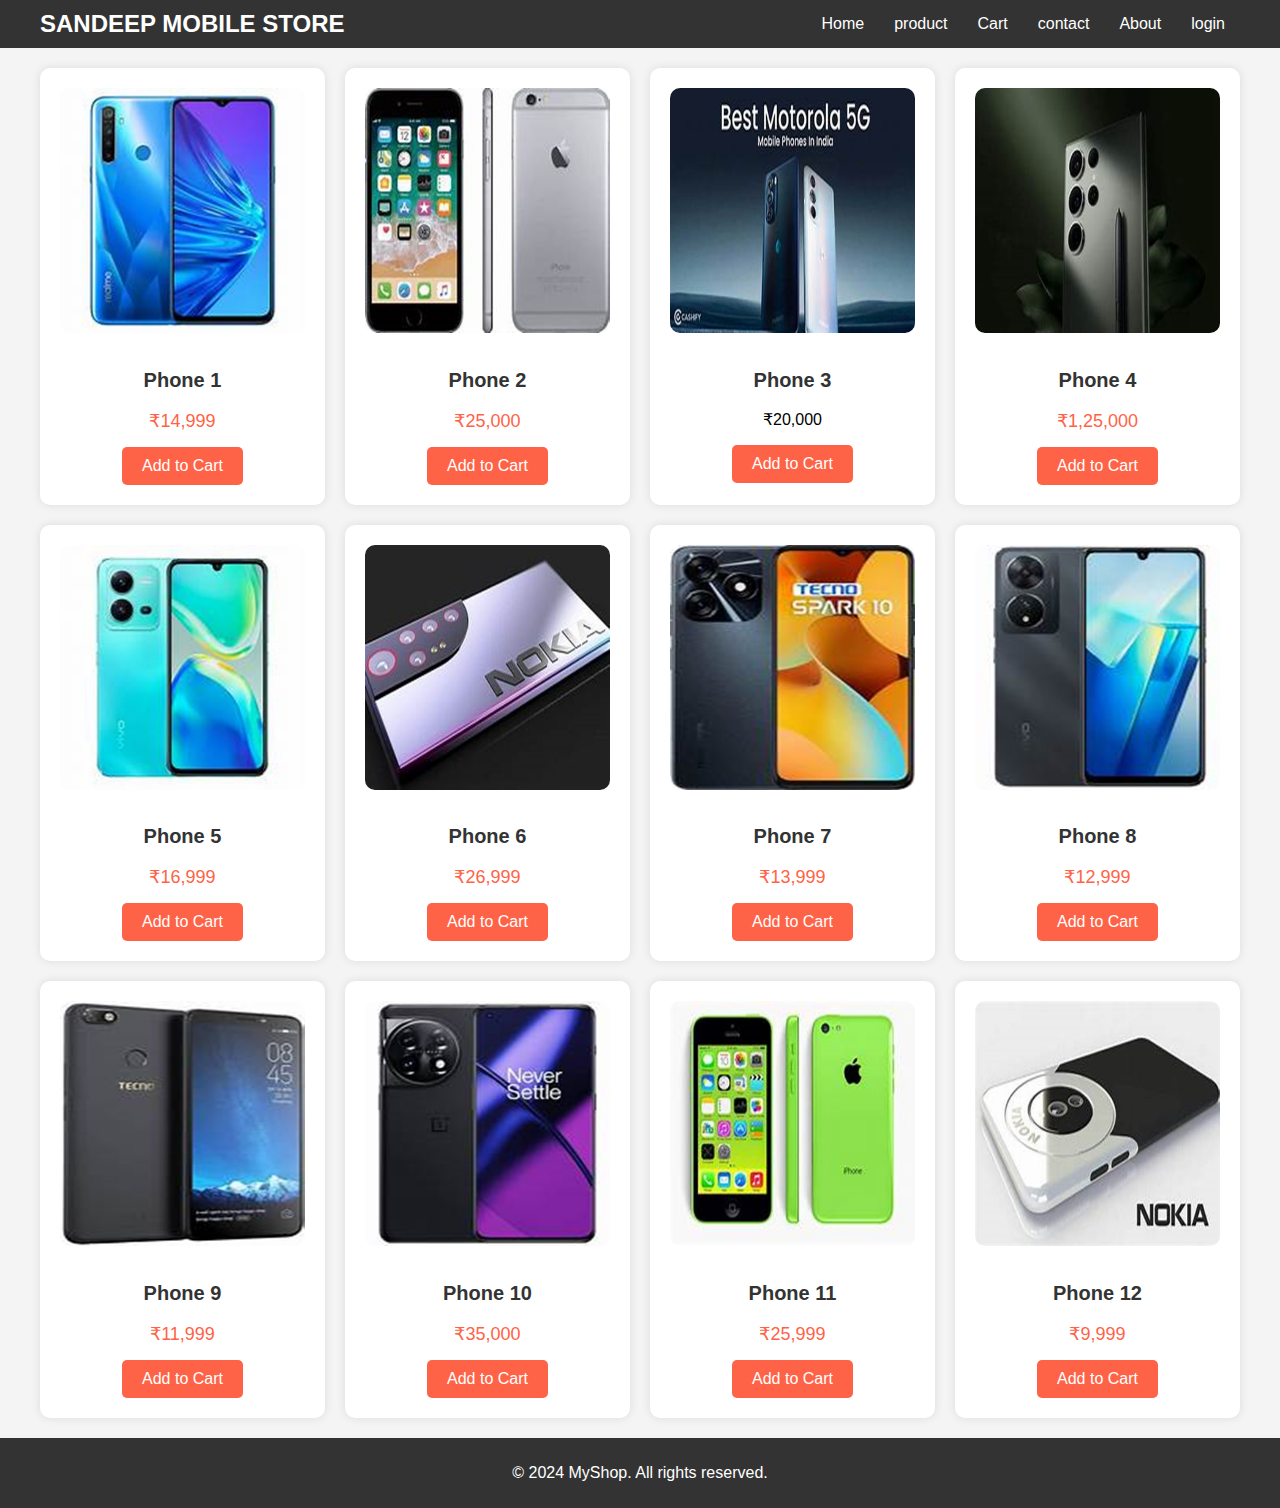
==== mobile website/index.html @ 0175fa06 "Add files via upload" ====
<!DOCTYPE html>
<html lang="en">
<head>
    <meta charset="UTF-8">
    <meta name="viewport" content="width=device-width, initial-scale=1.0">
    <title>Mobile eCommerce</title>
    <link rel="stylesheet" href="styles.css">
</head>
<body>
    <!-- Header -->
    <header>
        <nav class="navbar">
            <div class="logo">SANDEEP MOBILE STORE</div>
            <ul class="nav-links">
                
                 <li><a href="">Home</a></li>
                 <li><a href="products.html">product</a></li>   
                <li><a href="cart.html">Cart</a></li>   
                <li><a href="contact.html">contact</a></li>   
                <li><a href="about.html">About</a></li>
                <li><a href="login.html">login</a></li>
            </ul>
        </nav>
    </header>
    <!-- Product Listing -->
    <section class="products">
        <div class="product">
            <img src="sandy.pics/img.1.jpg" alt="Phone 1">
            <h2>Phone 1</h2>
            <p class="price">₹14,999</p>
            <button class="add-to-cart">Add to Cart</button>
        </div>

        <div class="product">
            <img src="sandy.pics/img.3.jpg" alt="Phone 2">
            <h2>Phone 2</h2>
            <p class="price">₹25,000</p>
            <button class="add-to-cart">Add to Cart</button>
        </div>

        <div class="product">
            <img src="sandy.pics/img.4.jpg" alt="Phone 3">
            <h2>Phone 3</h2>
            <p class="price"></p>₹20,000</p>
            <button class="add-to-cart">Add to Cart</button>
        </div>

        <div class="product">
            <img src="sandy.pics/img.5.jpg" alt="Phone 4">
            <h2>Phone 4</h2>
            <p class="price">₹1,25,000</p>
            <button class="add-to-cart">Add to Cart</button>
        </div>

        <div class="product">
            <img src="sandy.pics/img.6.jpg" alt="Phone 5">
            <h2>Phone 5</h2>
            <p class="price">₹16,999</p>
            <button class="add-to-cart">Add to Cart</button>
        </div>

        <div class="product">
            <img src="sandy.pics/img.7.jpg" alt="Phone 6">
            <h2>Phone 6</h2>
            <p class="price">₹26,999</p>
            <button class="add-to-cart">Add to Cart</button>
        </div>

        <div class="product">
            <img src="sandy.pics/img.8.jpg" alt="Phone 7">
            <h2>Phone 7</h2>
            <p class="price">₹13,999</p>
            <button class="add-to-cart">Add to Cart</button>
        </div>

        <div class="product">
            <img src="sandy.pics/img.9.jpg" alt="Phone 8">
            <h2>Phone 8</h2>
            <p class="price">₹12,999</p>
            <button class="add-to-cart">Add to Cart</button>
        </div>

        <div class="product">
            <img src="sandy.pics/img.10.jpg" alt="Phone 9">
            <h2>Phone 9</h2>
            <p class="price">₹11,999</p>
            <button class="add-to-cart">Add to Cart</button>
        </div>

        <div class="product">
            <img src="sandy.pics/img.11.jpg" alt="Phone 10">
            <h2>Phone 10</h2>
            <p class="price">₹35,000</p>
            <button class="add-to-cart">Add to Cart</button>
        </div>

        <div class="product">
            <img src="sandy.pics/img.14.jpg" alt="Phone 11">
            <h2>Phone 11</h2>
            <p class="price">₹25,999</p>
            <button class="add-to-cart">Add to Cart</button>
        </div>

        <div class="product">
            <img src="sandy.pics/img.16.jpg" alt="Phone 12">
            <h2>Phone 12</h2>
            <p class="price">₹9,999</p>
            <button class="add-to-cart">Add to Cart</button>
        </div>

      
        <!-- Add more products as needed -->
    </section>

    <!-- Footer -->
    <footer class="footer">
        <p>&copy; 2024 MyShop. All rights reserved.</p>
    </footer>
</body>
</html>
---- mobile website/styles.css ----
/* General Styles */
body {
    font-family: Arial, sans-serif;
    margin: 0;
    padding: 0;
    background-color: #f4f4f4;
}

/* Header */
header {
    background-color: #333;
    color: #fff;
    padding: 10px 0;
    text-align: center;
}

.navbar {
    display: flex;
    justify-content: space-between;
    align-items: center;
    max-width: 1200px;
    margin: 0 auto;
    padding: 0 20px;
}

.logo {
    font-size: 24px;
    font-weight: bold;
}

.nav-links {
    list-style-type: none;
    padding: 0;
    margin: 0;
    display: flex;
}

.nav-links li {
    margin: 0 15px;
}

.nav-links a {
    color: #fff;
    text-decoration: none;
    font-size: 16px;
    transition: color 0.3s ease;
}

.nav-links a:hover {
    color: #ff6347;
}

/* Products Section */
.products {
    display: grid;
    grid-template-columns: repeat(auto-fit, minmax(250px, 1fr));
    gap: 20px;
    max-width: 1200px;
    margin: 20px auto;
    padding: 0 20px;
}

.product {
    background-color: #fff;
    padding: 20px;
    border-radius: 10px;
    box-shadow: 0 0 10px rgba(0, 0, 0, 0.1);
    text-align: center;
    transition: transform 0.3s ease;
}

.product:hover {
    transform: translateY(-10px);
}

.product img {
    max-width: 100%;
    border-radius: 10px;
    margin-bottom: 15px;
}

.product h2 {
    font-size: 20px;
    margin-bottom: 10px;
    color: #333;
}

.product .price {
    font-size: 18px;
    color: #ff6347;
    margin-bottom: 15px;
}

.add-to-cart {
    background-color: #ff6347;
    color: #fff;
    padding: 10px 20px;
    border: none;
    border-radius: 5px;
    cursor: pointer;
    font-size: 16px;
    transition: background-color 0.3s ease;
}

.add-to-cart:hover {
    background-color: #e5533d;
}

/* Footer */
.footer {
    background-color: #333;
    color: #fff;
    text-align: center;
    padding: 10px 0;
    position: relative;
    bottom: 0;
    width: 100%;
    margin-top: 20px;
}
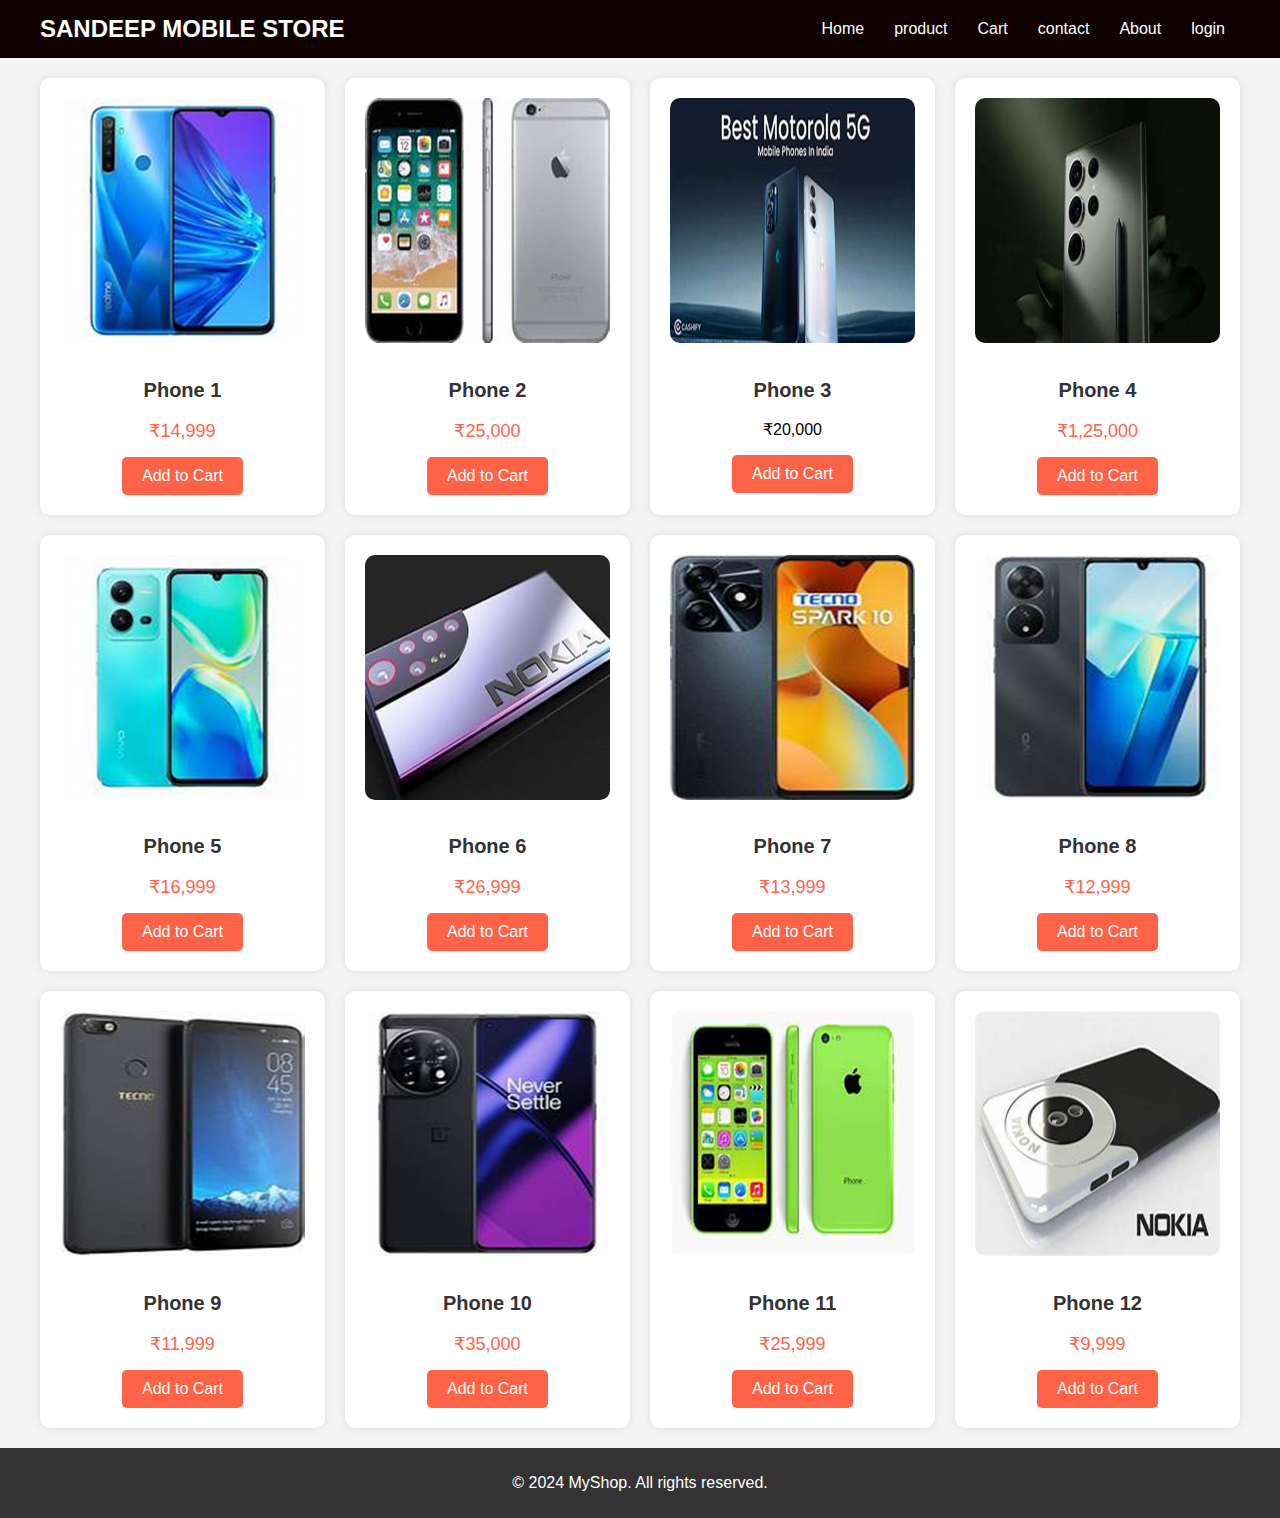
==== commit 416ff49a: "Add files via upload" ====
--- a/mobile website/index.html
+++ b/mobile website/index.html
@@ -118,3 +118,8 @@
     </footer>
 </body>
 </html>
+
+
+<script src="script.js"></script>
+</body>
+</html>--- a/mobile website/styles.css
+++ b/mobile website/styles.css
@@ -8,9 +8,9 @@
 
 /* Header */
 header {
-    background-color: #333;
+    background-color: #110202;
     color: #fff;
-    padding: 10px 0;
+    padding: 15px 0;
     text-align: center;
 }
 
